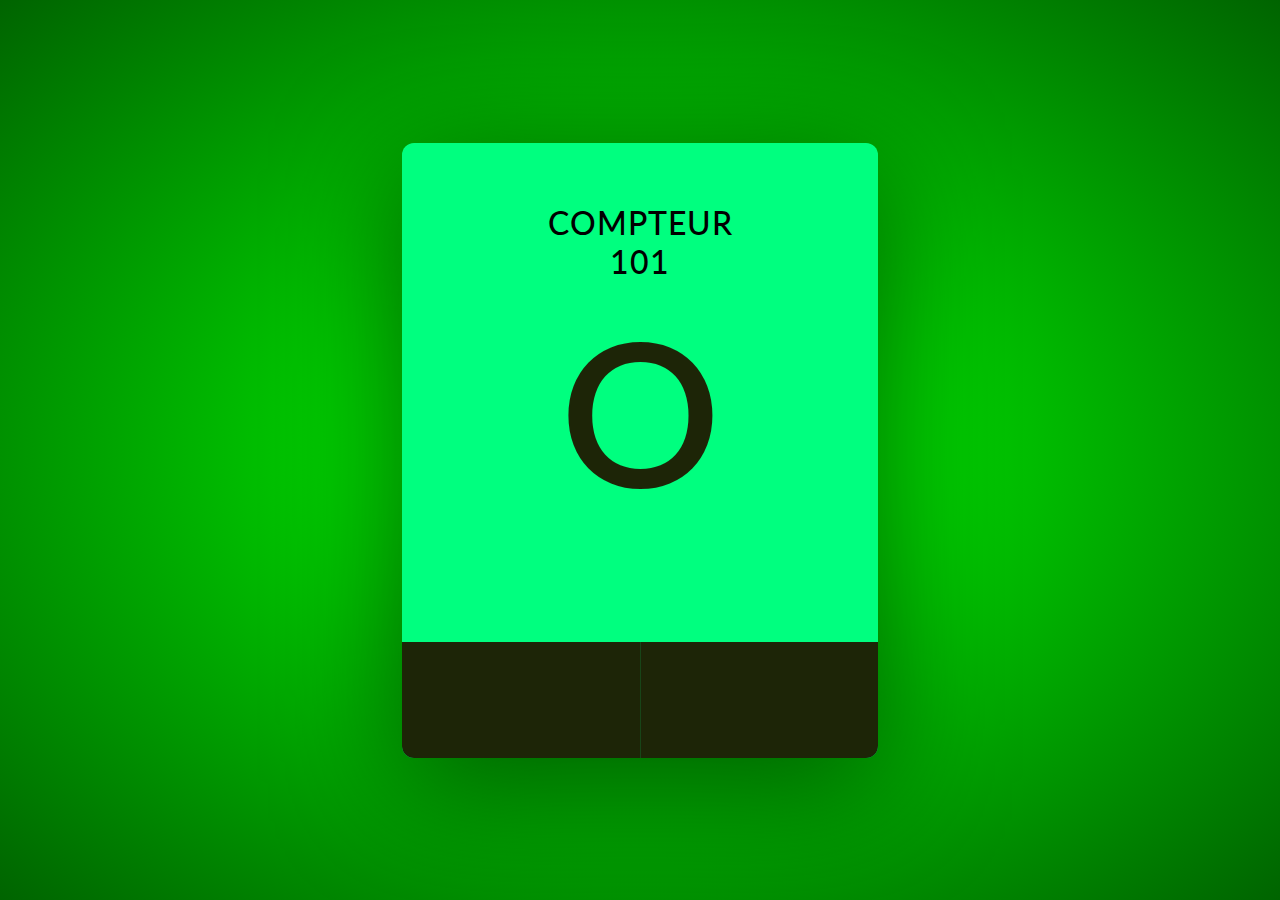
==== Compteur/index.html @ b600af4b "Trying to commit" ====
<!DOCTYPE html>
<html lang="fr">
<head>
    <meta charset="UTF-8">
    <meta http-equiv="X-UA-Compatible" content="IE=edge">
    <meta name="viewport" content="width=device-width, initial-scale=1.0">

    <link rel="preconnect" href="https://fonts.googleapis.com">
    <link rel="preconnect" href="https://fonts.gstatic.com" crossorigin>
    <link href="https://fonts.googleapis.com/css2?family=Lato:wght@100;300;400;700;900&display=swap" rel="stylesheet">
    <link rel="stylesheet" href="https://cdnjs.cloudflare.com/ajax/libs/font-awesome/6.4.0/css/all.min.css" 
        integrity="sha512-iecdLmaskl7CVkqkXNQ/ZH/XLlvWZOJyj7Yy7tcenmpD1ypASozpmT/E0iPtmFIB46ZmdtAc9eNBvH0H/ZpiBw==" 
        crossorigin="anonymous" referrerpolicy="no-referrer" />
    <link rel="stylesheet" href="style.css">
    <script src="script.js" defer></script>

    <title>Compteur 101</title>
</head>
<body>
    <div class="counter">
        <h1 class="counter__title">Compteur 101</h1>
        <span class="counter__value">O</span>
        <button class="counter__reset-button">
            <i class="fas fa-sync-alt counter__reset-icon"></i>
        </button>
        <div class="counter__buttons">
            <button class="counter__button counter__button--decrease counter__button--decrease--zero">
                <i class="fas fa-minus counter__icon counter__icon--minus"></i>
            </button>
            <button class="counter__button counter__button--increase">
                <i class="fas fa-plus counter__icon counter__icon--plus"></i>
            </button>
        </div>
    </div>
</body>
</html>
---- Compteur/style.css ----
* {
    margin: 0;
    padding: 0;
    box-sizing: border-box;
}
button {
    all: unset;
}
body {
    font-family: 'lato', sans-serif;
    height: 100vh;
    background-image: radial-gradient(ellipse, lime, darkgreen);
    display: flex;
    justify-content: center;
    align-items: center;
}
.counter {
    background-color: springgreen;
    width: 476px;
    height: 615px;
    border-radius: 12px;
    box-shadow: 0 25px 121px rgba(0,0,0,0.5);
    display: flex;
    flex-direction: column;
    align-items: center;
}
.counter__title{
    opacity: 0,6;
    text-transform: uppercase;
    letter-spacing: 1px;
    width: 200px;
    text-align: center;
    line-height: 0,9;
    font-weight: 500;
    font-size: 32px;
    margin-top: 60px;
}
.counter__value{
    color: #1d2507;
    font-size: 200px;
    font-weight: 600;
    margin-top: 10px;
}
.counter__reset-button{
    cursor: pointer;
}
.counter__reset-icon {
    opacity: 0.3;
    font-size: 35px;
    transition: all 0.4s;
}
.counter__reset-icon:hover {
    opacity: 0.5;
}
.counter__buttons {
    background-color: #1d2507;
    height: 116px;
    width: 100%;
    margin-top: auto;
    display: flex;
    border-bottom-left-radius: 12px;
    border-bottom-right-radius: 12px;
}
.counter__button {
    flex: 1;
    display: flex;
    justify-content: center;
    align-items: center;
    cursor: pointer;
    transition: all 0.4s;
}
.counter__button:hover{
    cursor: pointer;
}
.counter__button--decrease {
    border-bottom-left-radius: 12px;
    border-right: 1px solid rgba(0,255,127, 0.15);
}
.counter__button--decrease:hover {
    background-color:#1b7511;
}
.counter__button--decrease--zero:hover{
    background-color:#a23122;
}
.counter__button--increase {
    border-bottom-right-radius: 12px;
}
.counter__button--increase:hover {
    background-color:#1b7511;
}
.counter__icon {
    color: springgreen;
    opacity: 0.9;
    font-size: 40px;
}
/* .counter__icon--minus {
}
.counter__icon--plus{ 
} */
@media (max-width: 680px) or (max-height: 730px) {
    .counter{
        width: 100%;
        height: 100%;
        border-radius: 0;
    }
    .counter__title {
        margin-top: 100px;
    }
    .counter__buttons{
        border-bottom-right-radius: 0;
        border-bottom-left-radius: 0;
    }
}
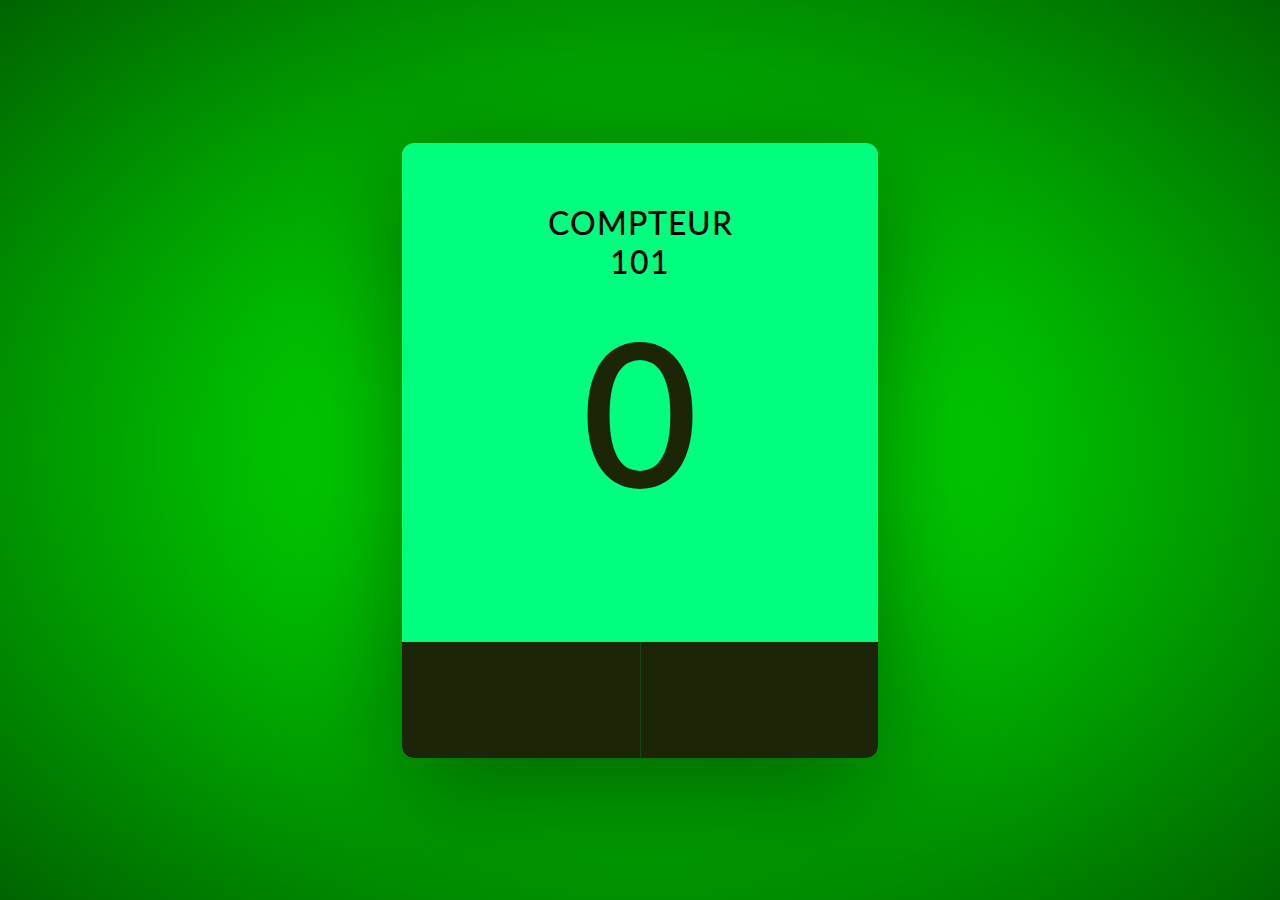
==== commit f0c5d2dc: "Added red hover on 0" ====
--- a/Compteur/index.html
+++ b/Compteur/index.html
@@ -19,7 +19,7 @@
 <body>
     <div class="counter">
         <h1 class="counter__title">Compteur 101</h1>
-        <span class="counter__value">O</span>
+        <span class="counter__value"></span>
         <button class="counter__reset-button">
             <i class="fas fa-sync-alt counter__reset-icon"></i>
         </button>
